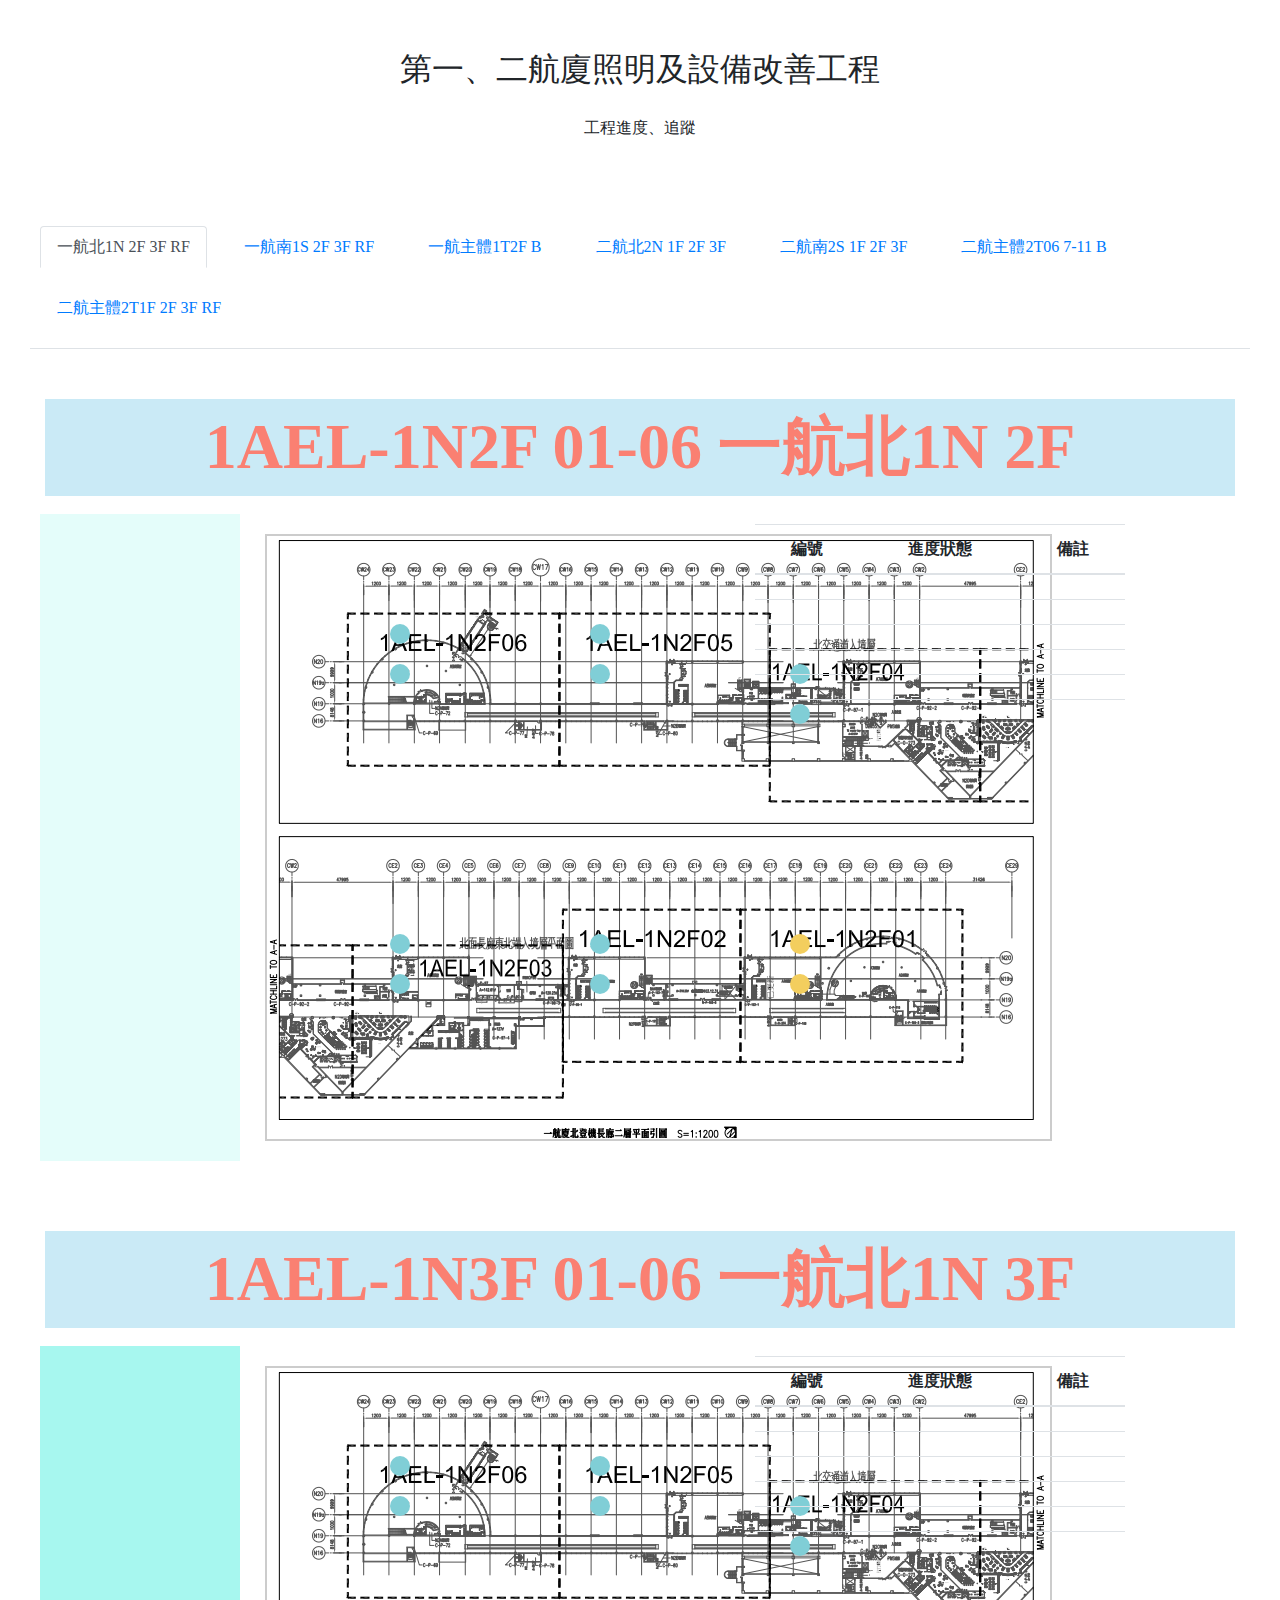
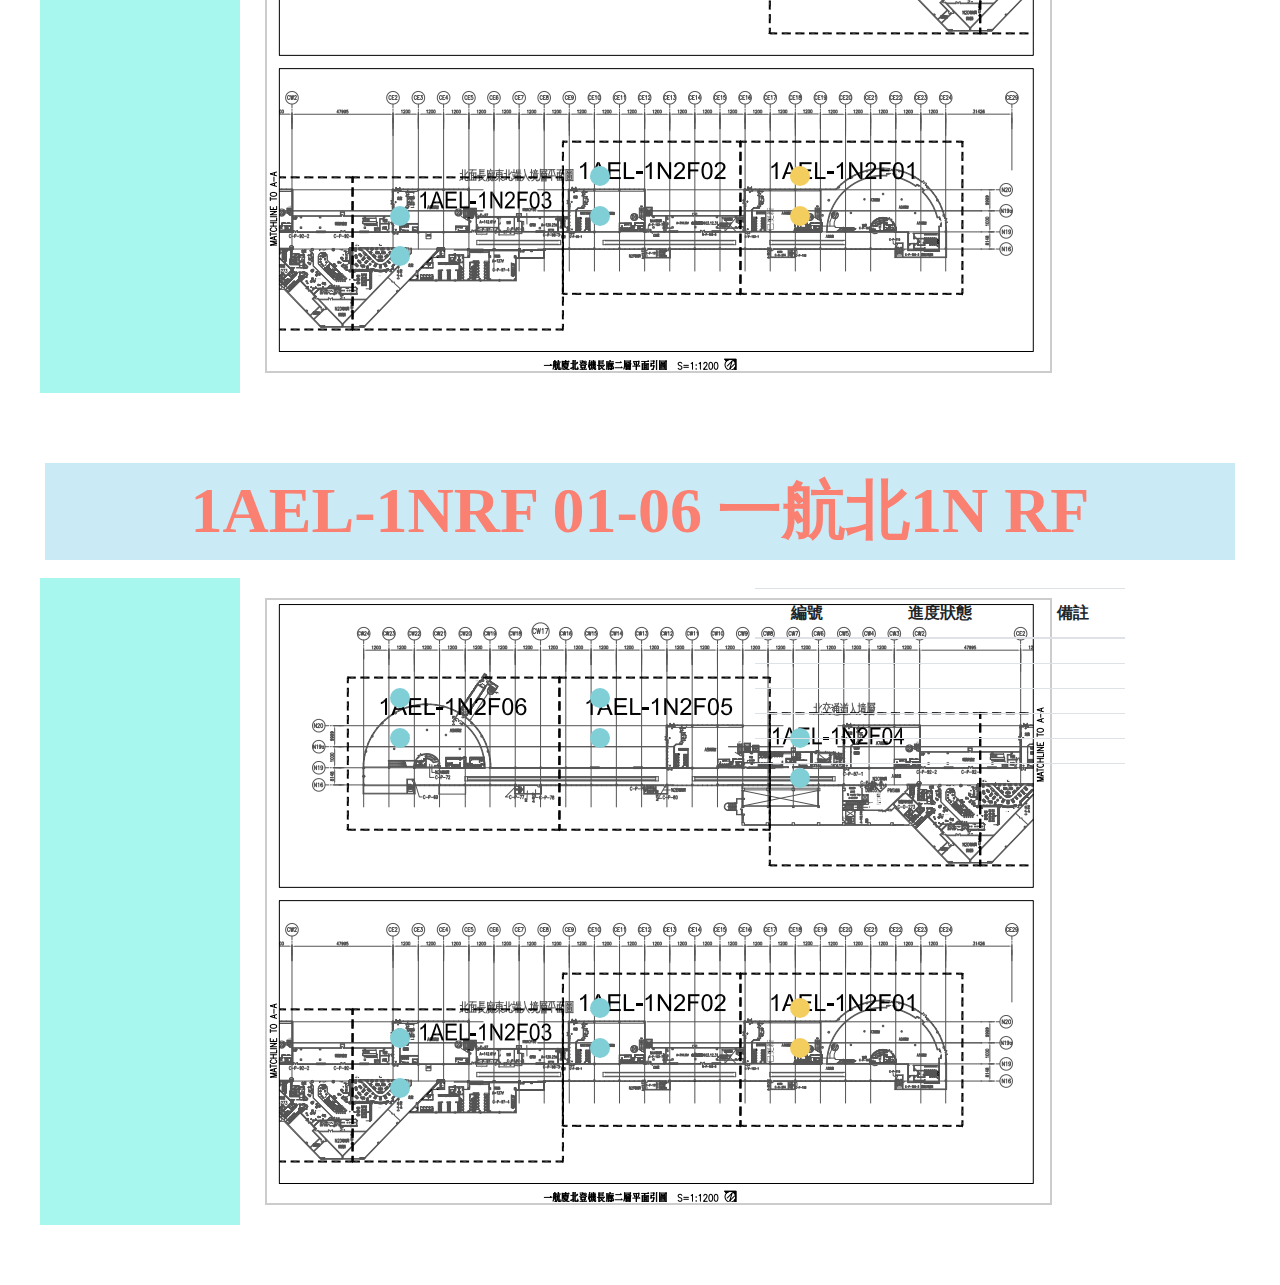
==== 1N.html @ 4a63df08 "Add files via upload" ====
<!-- for迴圈版 -->

<!DOCTYPE html>
<html lang="en">
  <head>
    <meta charset="utf-8">
    <meta http-equiv="X-UA-Compatible" content="IE=edge">
    <meta name="viewport" content="width=device-width, initial-scale=1">

    <title>桃園機場工程進度管理</title>
	<script src="./js/jquery-3.5.1.js"></script>
	<script src="./js/bootstrap.min.js"></script>
	<script src="./js/scripts.js"></script>
	<link href="./css/bootstrap.min.css" rel="stylesheet">
    <link href="./css/style.css" rel="stylesheet">
	

	
		<script>

			var allData = {};
			var lastRow = 0;
			var lastColumn = 0;
			getAllData();

			function getAllData() {
			var parameter = {
				// url: 'https://docs.google.com/spreadsheets/d/12TeUZwu_ZsWZmwfT6s2EKYeo2tPuNQIWtExbyQQJ9gg/edit#gid=0',
				url:'https://docs.google.com/spreadsheets/d/1Z5_P_4Ydb0_fxV2igGFIghGpVXjElki0dh_RWyYMpDc/edit#gid=0',
				name: '一航北1N',
				startRow: 1,
				startColumn: 1
			};
			
			$.get('https://script.google.com/macros/s/AKfycbyTlg1W_YBt5aOQimIcIjtd_U72QfWgF2jBdnAa0jXsoRUGt_D8/exec', parameter, function(data) {
				console.log(data);
				if(!data){
					allData = {};
				}else{
					allData = data.split(',');
					lastRow = allData[0];
					lastColumn = allData[1];
				}
				console.log(allData);
				console.log(lastRow);
				console.log(lastColumn);

				for(j = 1; j < 4; j++){
					for(i = 1; i < 7 ;i++){
						//pic1  編號
						//      狀態
						//		備註 
						setData(document.getElementById('dataPic'+j+'_'+i+'_1'), (i+1)+6*(j-1) , 2);
						setData(document.getElementById('dataPic'+j+'_'+i+'_2'), (i+1)+6*(j-1) , 3);
						setData(document.getElementById('dataPic'+j+'_'+i+'_3'), (i+1)+6*(j-1) , 4);
						}

				}
				
				for(j = 1; j < 4; j++){
					for(i = 1; i < 7 ;i++){
						//pic1  編號
						//      狀態
						//		備註 
						picData(document.getElementById('picdataPic'+j+'_'+i+'_1'), (i+1)+6*(j-1) , 2);
						picData(document.getElementById('picdataPic'+j+'_'+i+'_2'), (i+1)+6*(j-1) , 3);
						// $("p:contains(準備中)").css("color" ,"red");
						// $("h6:contains(準備中)").css({"color":"red","font-size":"200%"});
						$("h1:contains(準備中)").css("background-color","yellow" );
						
						$("h1:contains(施工中)").css("background-color","green" );

						// setData(document.getElementById('picdataPic'+j+'_'+i+'_3'), (i+1)+6*(j-1) , 4);


						}

				}								

			});
			}

			function setData(aId, aRow, aColumn) {
				console.log('setData');
				
					if(allData && aRow <= lastRow && aColumn <= lastColumn) {
						aId.innerHTML = allData[(aRow-1)*lastColumn+(aColumn-1)+2];
					}

			}


			function picData(aId, aRow, aColumn) {
				console.log('picData');
				
					if(allData && aRow <= lastRow && aColumn <= lastColumn) {
						aId.innerHTML = allData[(aRow-1)*lastColumn+(aColumn-1)+2];

					}
			}
		</script>

	 <style>
		* {margin: 0px;
		padding: 10px;
		
		}
		.text_color , .firPic1_num , .firPic1_sta{
			color: firebrick;
		}
		


		.firPic1_num { 
            position: absolute; 
            top: 420px; 
            left: 550px; 
			/* background-color: #3fd8114f */
			/* text-align: center */
			border-radius: 15px;
			background: #F3CE5E;
  			/* animation: 2s counterclockwise infinite; */
        } 
		.firPic1_sta { 
            position: absolute; 
            top: 460px; 
            left: 550px; 
			border-radius: 15px;
			background: #F3CE5E;
			/* background: #80ced6 */

        } 
		.firPic2_num { 
            position: absolute; 
			top: 420px; 
            left: 350px; 
			border-radius: 15px;
			background-color: #80ced6
			
        } 
		.firPic2_sta { 
            position: absolute; 
            top: 460px; 
            left: 350px; 
			border-radius: 15px;

			background-color: #80ced6
        } 
		.firPic3_num { 
            position: absolute; 
			top: 420px; 
            left: 150px;
			border-radius: 15px;
			background-color: #80ced6
        }
		.firPic3_sta { 
            position: absolute; 
            top: 460px; 
            left: 150px;
			border-radius: 15px;
			background-color: #80ced6
        }  
		.firPic4_num { 
            position: absolute; 
            top: 150px; 
            left: 550px;
			border-radius: 15px;
			background-color: #80ced6
        } 
		.firPic4_sta { 
            position: absolute; 
            top: 190px; 
            left: 550px;
			border-radius: 15px;
			background-color: #80ced6
        } 
		.firPic5_num { 
            position: absolute; 
            top: 110px; 
            left: 350px; 
			border-radius: 15px;
			background-color: #80ced6
        } 
		.firPic5_sta { 
            position: absolute; 
            top: 150px; 
            left: 350px;
			border-radius: 15px;
			background-color: #80ced6
        } 
		.firPic6_num { 
            position: absolute; 
            top: 110px; 
            left: 150px;
			border-radius: 15px;
			background-color: #80ced6
        } 
		.firPic6_sta { 
            position: absolute; 
            top: 150px; 
            left: 150px;
			border-radius: 15px;
			background-color: #80ced6
        }
		/* <!--圖片2的css--> */

		.secPic1_num { 
            position: absolute; 
			top: 420px; 
            left: 550px; 	
			border-radius: 15px;
			background: #F3CE5E;
        } 
		.secPic1_sta { 
            position: absolute; 
            top: 460px; 
            left: 550px; 
			border-radius: 15px;
			background: #F3CE5E;
			/* background: #80ced6 */

        } 
		.secPic2_num { 
            position: absolute; 
			top: 420px; 
            left: 350px; 
			border-radius: 15px;
			background-color: #80ced6
			
        } 
		.secPic2_sta { 
            position: absolute; 
            top: 460px; 
            left: 350px; 
			border-radius: 15px;
			background-color: #80ced6
        } 
		.secPic3_num { 
            position: absolute; 
			top: 460px; 
            left: 150px;
			border-radius: 15px;
			background-color: #80ced6
        }
		.secPic3_sta { 
            position: absolute; 
            top: 500px; 
            left: 150px;
			border-radius: 15px;
			background-color: #80ced6
        }  
		.secPic4_num { 
            position: absolute; 
            top: 150px; 
            left: 550px;
			border-radius: 15px;
			background-color: #80ced6
        } 
		.secPic4_sta { 
            position: absolute; 
            top: 190px; 
            left: 550px;
			border-radius: 15px;
			background-color: #80ced6
        } 
		.secPic5_num { 
            position: absolute; 
            top: 110px; 
            left: 350px; 
			border-radius: 15px;
			background-color: #80ced6
        } 
		.secPic5_sta { 
            position: absolute; 
            top: 150px; 
            left: 350px;
			border-radius: 15px;
			background-color: #80ced6
        } 
		.secPic6_num { 
            position: absolute; 
            top: 110px; 
            left: 150px;
			border-radius: 15px;
			background-color: #80ced6
        } 
		.secPic6_sta { 
            position: absolute; 
            top: 150px; 
            left: 150px;
			border-radius: 15px;
			background-color: #80ced6
        }

		/* <!--圖片3的css--> */
		.thrPic1_num { 
            position: absolute; 
			top: 420px; 
            left: 550px; 	
			border-radius: 15px;
			background: #F3CE5E;
        } 
		.thrPic1_sta { 
            position: absolute; 
            top: 460px; 
            left: 550px; 
			border-radius: 15px;
			background: #F3CE5E;
			/* background: #80ced6 */

        } 
		.thrPic2_num { 
            position: absolute; 
			top: 420px; 
            left: 350px; 
			border-radius: 15px;
			background-color: #80ced6
			
        } 
		.thrPic2_sta { 
            position: absolute; 
            top: 460px; 
            left: 350px; 
			border-radius: 15px;
			background-color: #80ced6
        } 
		.thrPic3_num { 
            position: absolute; 
			top: 450px; 
            left: 150px;
			border-radius: 15px;
			background-color: #80ced6
        }
		.thrPic3_sta { 
            position: absolute; 
            top: 500px; 
            left: 150px;
			border-radius: 15px;
			background-color: #80ced6
        }  
		.thrPic4_num { 
            position: absolute; 
            top: 150px; 
            left: 550px;
			border-radius: 15px;
			background-color: #80ced6
        } 
		.thrPic4_sta { 
            position: absolute; 
            top: 190px; 
            left: 550px;
			border-radius: 15px;
			background-color: #80ced6
        } 
		.thrPic5_num { 
            position: absolute; 
            top: 110px; 
            left: 350px; 
			border-radius: 15px;
			background-color: #80ced6
        } 
		.thrPic5_sta { 
            position: absolute; 
            top: 150px; 
            left: 350px;
			border-radius: 15px;
			background-color: #80ced6
        } 
		.thrPic6_num { 
            position: absolute; 
            top: 110px; 
            left: 150px;
			border-radius: 15px;
			background-color: #80ced6
        } 
		.thrPic6_sta { 
            position: absolute; 
            top: 150px; 
            left: 150px;
			border-radius: 15px;
			background-color: #80ced6
        }



	</style> 

<!--
    <meta name="description" content="Source code generated using layoutit.com">
    <meta name="author" content="LayoutIt!">
	-->



  </head>
  <body>

	<div class="row">
		<div class="col-md-12">
			<h2 class="text-center"   font-size: 400px>
				第一、二航廈照明及設備改善工程
			</h2>
			<p class="text-center" >
				工程進度、追蹤
			</p> 
		</div>
	</div>



	<div class="row">
		<div class="col-md-12">
			<ul class="nav nav-tabs">
				<li class="nav-item">
					<a class="nav-link active" href="http://www.ntu.edu.tw"> 一航北1N 2F 3F RF</a>
				</li>
				<li class="nav-item">
					<a class="nav-link" href="http://yahoo.com">一航南1S 2F 3F RF</a>
				</li>
				<li class="nav-item">
					<a class="nav-link " href="http://apple.com">一航主體1T2F B</a>
				</li>
				<li class="nav-item">
					<a class="nav-link " href="http://apple.com">二航北2N 1F 2F 3F</a>
				</li>
				<li class="nav-item">
					<a class="nav-link " href="http://apple.com">二航南2S 1F 2F 3F</a>
				</li>
				<li class="nav-item">
					<a class="nav-link " href="http://apple.com">二航主體2T06 7-11 B </a>
				</li>
				<li class="nav-item">
					<a class="nav-link " href="http://apple.com">二航主體2T1F 2F 3F RF </a>
				</li>
				
			</ul>
		</div>
	</div>

<!--圖片一-->
			<div class="container-fluid">
				<div class="row">
					<div class="col-md-12">
						<h3 style="color: salmon; background-color: rgba(135, 207, 235, 0.438); font-weight: bolder; font-size: 400%; text-align: center;" >
							1AEL-1N2F 01-06  一航北1N 2F
						</h3>
						<div class="row">
							<div class="col-md-2" style="background-color: rgb(167, 247, 239, 0.3);">
								<div>
								
								</div>
							</div>
							<div class="col-md-5">
								<div class="ex1">
									<img alt="1AEL-1N2F 01-06" src="../imageprocessing/1AEL-1N2F.png"  style="border:2px   #ccc solid;padding:1px;">
									<h6 class="firPic1_num" id = "picdataPic1_1_1" > </h6>
									<h1 class="firPic1_sta" id = "picdataPic1_1_2"></h1>

									<h6 class="firPic2_num" id = "picdataPic1_2_1"></h6>
									<h1 class="firPic2_sta" id = "picdataPic1_2_2"></h1>
									
									<h6 class="firPic3_num" id = "picdataPic1_3_1"></h6> 
									<h1 class="firPic3_sta" id = "picdataPic1_3_2"></h1> 

									<h6 class="firPic4_num" id = "picdataPic1_4_1"></h6> 
									<h1 class="firPic4_sta" id = "picdataPic1_4_2"></h1> 

									<h6 class="firPic5_num" id = "picdataPic1_5_1"></h6>
									<h1 class="firPic5_sta" id = "picdataPic1_5_2"></h1>  
  
									<h6 class="firPic6_num" id = "picdataPic1_6_1"></h6> 
									<h1 class="firPic6_sta" id = "picdataPic1_6_2"></h1> 

									
								</div>
							</div>
							<div class="col-md-4">
								<table class="table table-hover" style="text-align: center;" >
									<thead>
										<tr>
										
											<th>
												編號
											</th>
											<th>
												進度狀態
											</th>
											<th>
												備註
											</th>
										</tr>
									</thead>
									<tbody>
										<tr>
											
											<td id = "dataPic1_1_1" >
												
											</td>
											<td id = "dataPic1_1_2">
												
											</td>
											
											<td id = "dataPic1_1_3">
												
											</td>
										</tr>
										<tr >
											<td id = "dataPic1_2_1"></td>
											<td id = "dataPic1_2_2"></td>	
											<td	id = "dataPic1_2_3" ></td>
										</tr>
										<tr>
											<td id = "dataPic1_3_1"></td>
											<td	id = "dataPic1_3_2"></td>
											<td id = "dataPic1_3_3"></td>
										</tr>
										<tr>
											<td id = "dataPic1_4_1"></td>
											<td id = "dataPic1_4_2"></td>
											<td id = "dataPic1_4_3"></td>
										</tr>
										<tr>
											<td id = "dataPic1_5_1"></td>
											<td id = "dataPic1_5_2"></td>
											<td	id = "dataPic1_5_3"></td>
										</tr>					
										<tr>
											<td id = "dataPic1_6_1"></td>
											<td id = "dataPic1_6_2"></td>
											<td id = "dataPic1_6_3"></td>
										</tr>
									</tbody>
								</table>
							
							</div>
						</div>
					</div>
				</div>
			</div>

<!--圖片二-->

			<div class="container-fluid">
				<div class="row">
					<div class="col-md-12">
						<h3 style="color: salmon; background-color: rgba(135, 207, 235, 0.438); font-weight: bolder; font-size: 400%; text-align: center;" >
							1AEL-1N3F 01-06  一航北1N 3F
						</h3>
						<div class="row">
							<div class="col-md-2" style="background-color: rgb(167, 247, 239);">
								<div>
								
								</div>
							</div>
							<div class="col-md-5">
								<div class="ex1">
									<img alt="1AEL-1N3F 01-06" src="../imageprocessing/1AEL-1N2F.png"  style="border:2px    #ccc solid;padding:1px;">
									<h6 class="secPic1_num" id = "picdataPic2_1_1" > </h6>
									<h1 class="secPic1_sta" id = "picdataPic2_1_2"></h1>

									<h6 class="secPic2_num" id = "picdataPic2_2_1"></h6>
									<h1 class="secPic2_sta" id = "picdataPic2_2_2"></h1>
									
									<h6 class="secPic3_num" id = "picdataPic2_3_1"></h6> 
									<h1 class="secPic3_sta" id = "picdataPic2_3_2"></h1> 

									<h6 class="secPic4_num" id = "picdataPic2_4_1"></h6> 
									<h1 class="secPic4_sta" id = "picdataPic2_4_2"></h1> 

									<h6 class="secPic5_num" id = "picdataPic2_5_1"></h6>
									<h1 class="secPic5_sta" id = "picdataPic2_5_2"></h1>  
  
									<h6 class="secPic6_num" id = "picdataPic2_6_1"></h6> 
									<h1 class="secPic6_sta" id = "picdataPic2_6_2"></h1> 
								
								</div>
							</div>
							<div class="col-md-4">
								<table class="table table-hover" style="text-align: center;">
									<thead>
										<tr>										
											<th>
												編號
											</th>
											<th>
												進度狀態
											</th>
											<th>
												備註
											</th>
										</tr>
									</thead>
									<tbody>
										<tr>						
											<td id = "dataPic2_1_1"></td>
											<td id = "dataPic2_1_2"></td>
											<td id = "dataPic2_1_3"></td>
										</tr>
										<tr >
											<td id = "dataPic2_2_1"></td>
											<td id = "dataPic2_2_2"></td>	
											<td id = "dataPic2_2_3"></td>
										</tr>
										<tr>									
											<td id = "dataPic2_3_1"></td>
											<td id = "dataPic2_3_2"></td>
											<td id = "dataPic2_3_3"></td>
										</tr>
										<tr>
											<td id = "dataPic2_4_1"></td>											
											<td id = "dataPic2_4_2"></td>
											<td id = "dataPic2_4_3"></td>
										</tr>
										<tr>
											<td	id = "dataPic2_5_1"></td>
											<td	id = "dataPic2_5_2"></td>
											<td	id = "dataPic2_5_3"></td>
										</tr>
					
										<tr>
											<td	id = "dataPic2_6_1"></td>
											<td	id = "dataPic2_6_2"></td>
											<td id = "dataPic2_6_3"></td>
										</tr>	
									</tbody>
								</table>
							
							</div>
						</div>
					</div>
				</div>
			</div>
	
	
<!--圖片三-->

			<div class="container-fluid">
				<div class="row">
					<div class="col-md-12">
						<h3 style="color: salmon; background-color: rgba(135, 207, 235, 0.438); font-weight: bolder; font-size: 400%; text-align: center;" >
							1AEL-1NRF 01-06  一航北1N  RF
						</h3>
						<div class="row">
							<div class="col-md-2" style="background-color: rgb(167, 247, 239);">
								<div>
								
								</div>
							</div>
							<div class="col-md-5">
								<div class="ex1">
									<img alt="1AEL-1NRF 01-06" src="../imageprocessing/1AEL-1N2F.png"  style="border:2px   #ccc solid;padding:1px;">
									<h6 class="thrPic1_num" id = "picdataPic3_1_1" > </h6>
									<h1 class="thrPic1_sta" id = "picdataPic3_1_2"></h1>

									<h6 class="thrPic2_num" id = "picdataPic3_2_1"></h6>
									<h1 class="thrPic2_sta" id = "picdataPic3_2_2"></h1>
									
									<h6 class="thrPic3_num" id = "picdataPic3_3_1"></h6> 
									<h1 class="thrPic3_sta" id = "picdataPic3_3_2"></h1> 

									<h6 class="thrPic4_num" id = "picdataPic3_4_1"></h6> 
									<h1 class="thrPic4_sta" id = "picdataPic3_4_2"></h1> 

									<h6 class="thrPic5_num" id = "picdataPic3_5_1"></h6>
									<h1 class="thrPic5_sta" id = "picdataPic3_5_2"></h1>  
  
									<h6 class="thrPic6_num" id = "picdataPic3_6_1"></h6> 
									<h1 class="thrPic6_sta" id = "picdataPic3_6_2"></h1> 

								</div>
							</div>
							<div class="col-md-4">
								<table class="table table-hover" style="text-align: center;">
									<thead>
										<tr>
											<th>編號</th>
											<th>進度狀態</th>
											<th>備註</th>
										</tr>
									</thead>
									<tbody>
										<tr>
											<td id = "dataPic3_1_1"></td>
											<td id = "dataPic3_1_2"></td>
											<td	id = "dataPic3_1_3"></td>
										</tr>
										<tr >
											<td	id = "dataPic3_2_1"></td>
											<td	id = "dataPic3_2_2"></td>	
											<td	id = "dataPic3_2_3"></td>
										</tr>
										<tr>
											<td	id = "dataPic3_3_1"></td>
											<td	id = "dataPic3_3_2"></td>
											<td	id = "dataPic3_3_3"></td>
										</tr>
										<tr>
											<td	id = "dataPic3_4_1"></td>
											<td	id = "dataPic3_4_2"></td>
											<td	id = "dataPic3_4_3"></td>
										</tr>
										<tr>
											<td	id = "dataPic3_5_1"></td>
											<td	id = "dataPic3_5_2"></td>
											<td	id = "dataPic3_5_3"></td>
										</tr>
					
										<tr>
											<td	id = "dataPic3_6_1"></td>
											<td	id = "dataPic3_6_2"></td>
											<td	id = "dataPic3_6_3"></td>
										</tr>
										
									</tbody>
								</table>
							
							</div>
						</div>
					</div>
				</div>
			</div>

  </body>
</html>
---- css/style.css ----
body{
  font-family: '微軟正黑體';
}
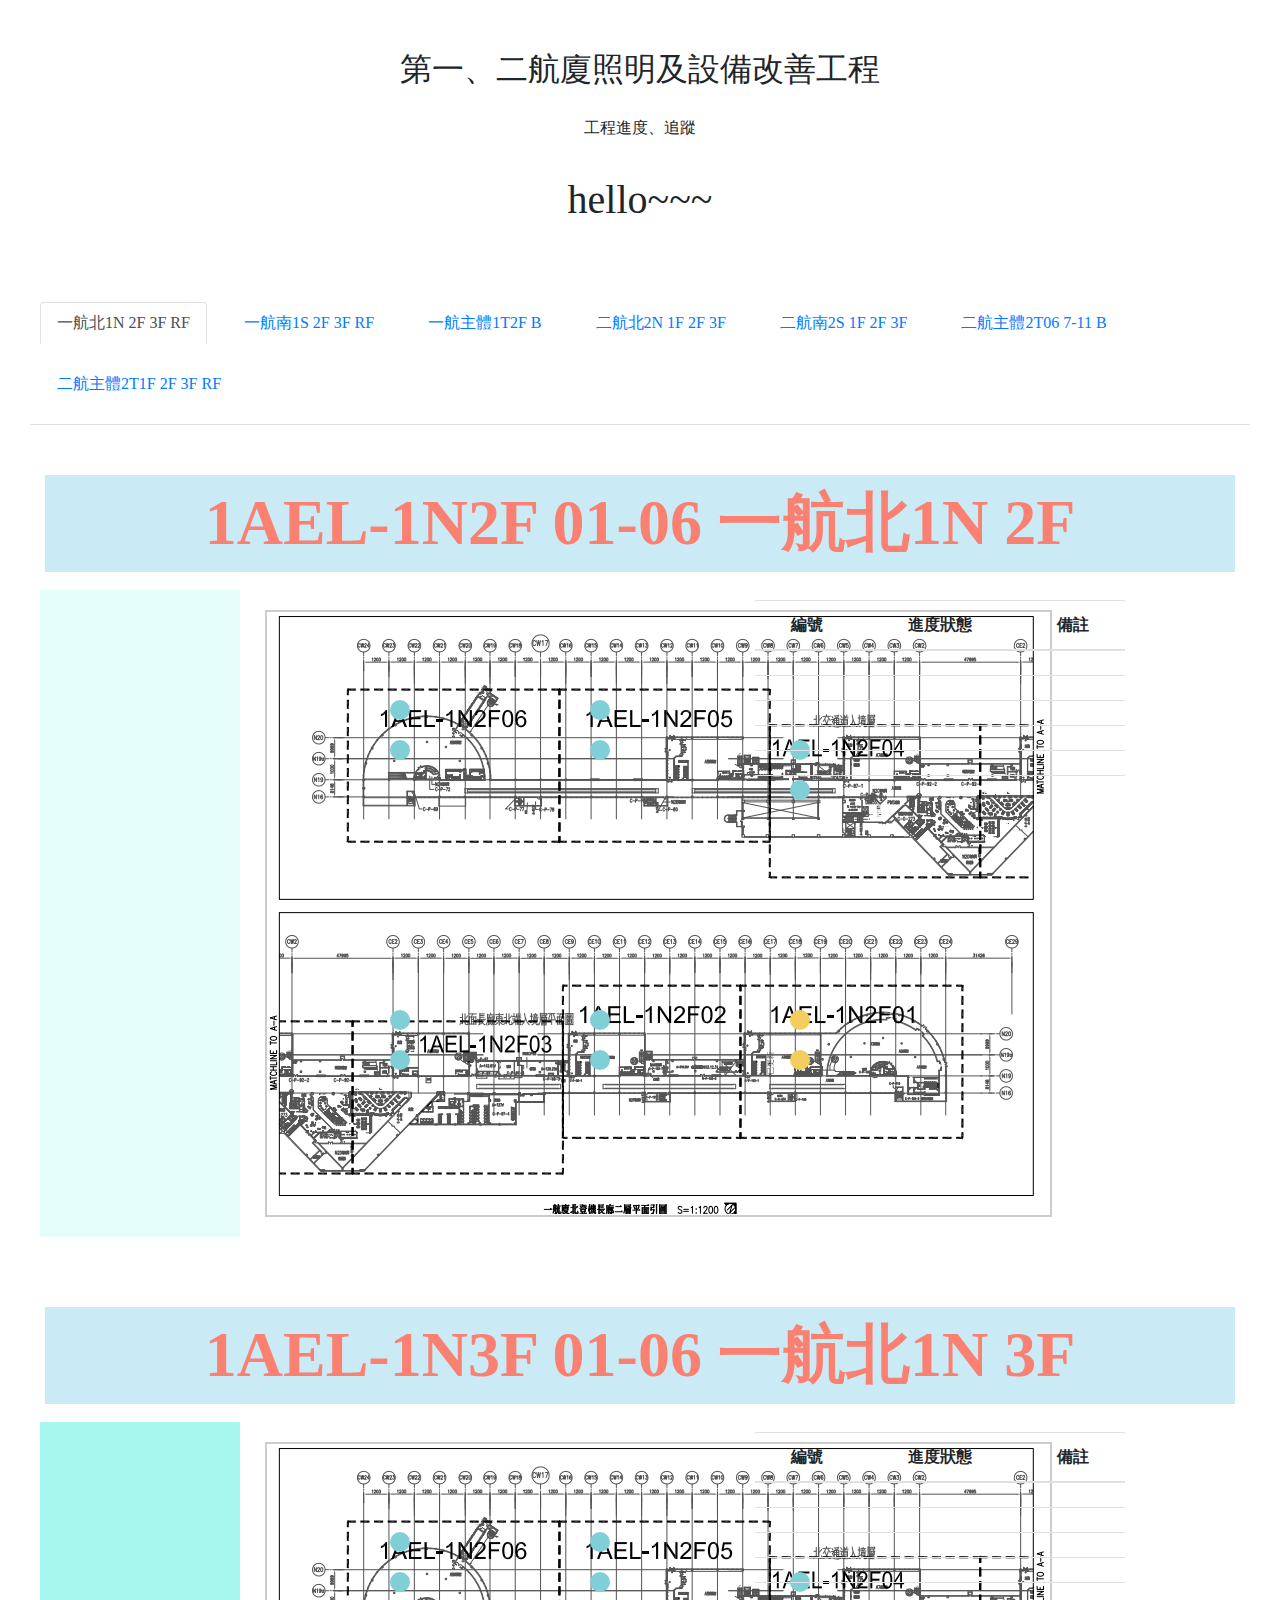
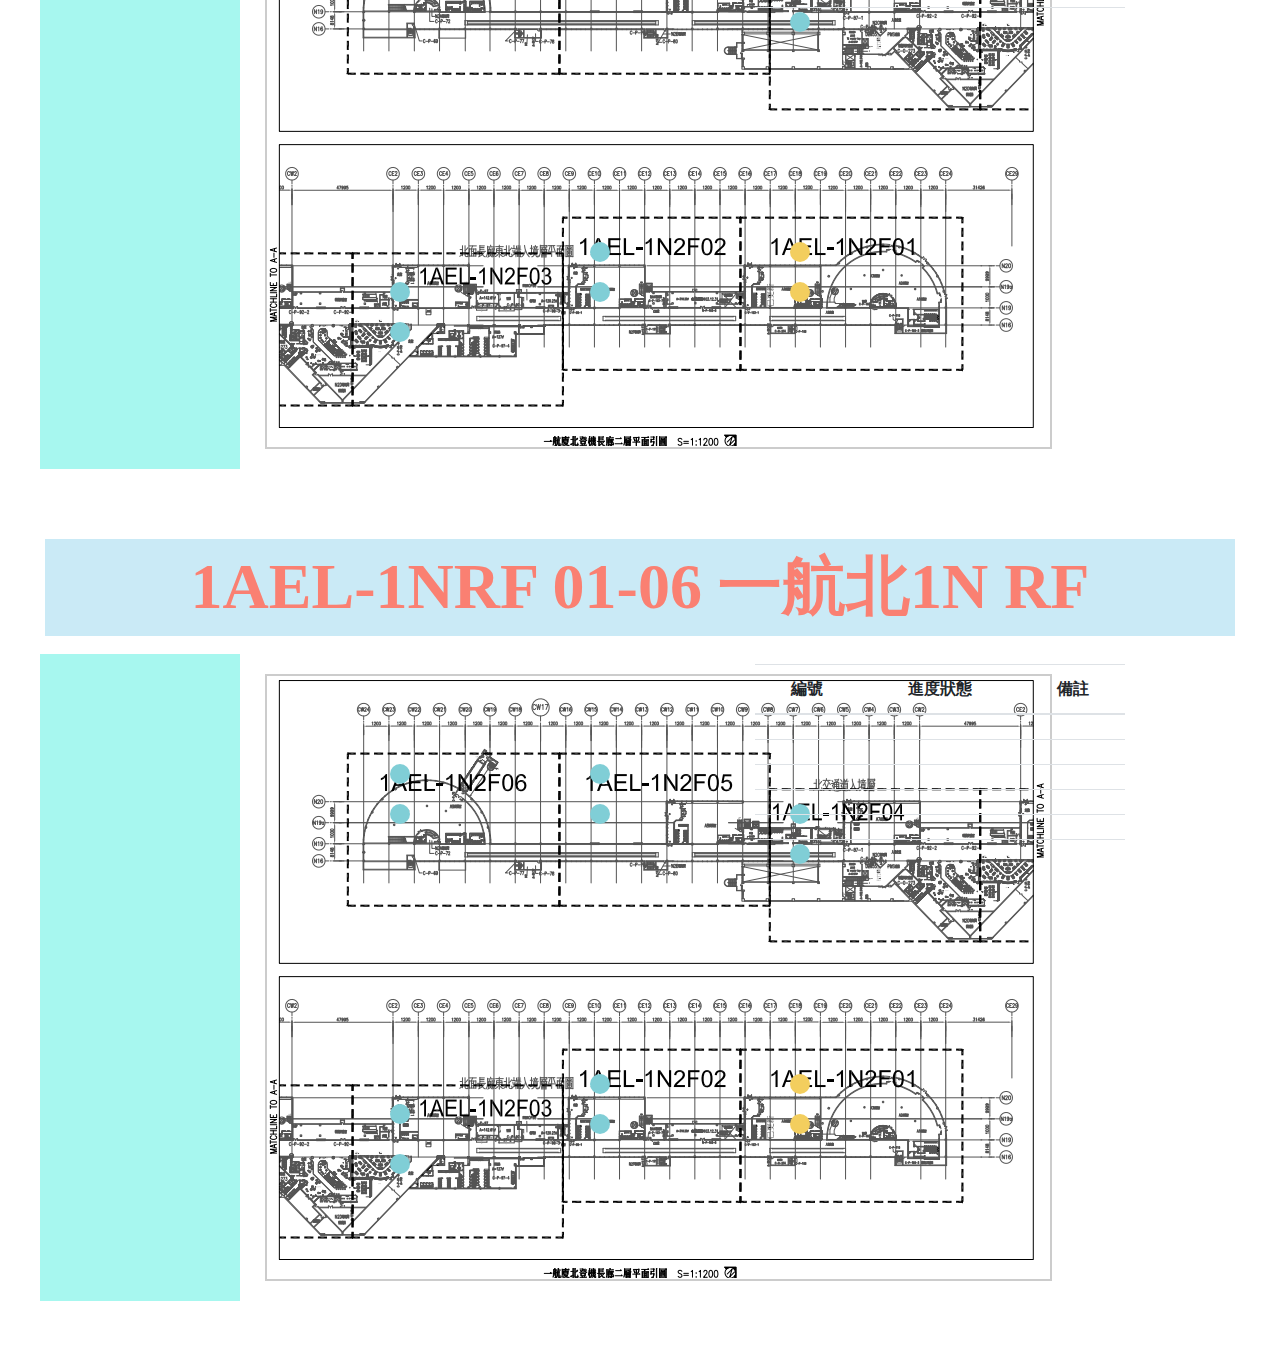
==== commit 5856e3e3: "helloi" ====
--- a/1N.html
+++ b/1N.html
@@ -397,12 +397,9 @@
 
 	<div class="row">
 		<div class="col-md-12">
-			<h2 class="text-center"   font-size: 400px>
-				第一、二航廈照明及設備改善工程
-			</h2>
-			<p class="text-center" >
-				工程進度、追蹤
-			</p> 
+			<h2 class="text-center"   font-size: 400px>第一、二航廈照明及設備改善工程</h2>
+			<p class="text-center" >工程進度、追蹤</p> 
+			<h1 class="text-center" >hello~~~</h1>
 		</div>
 	</div>
 
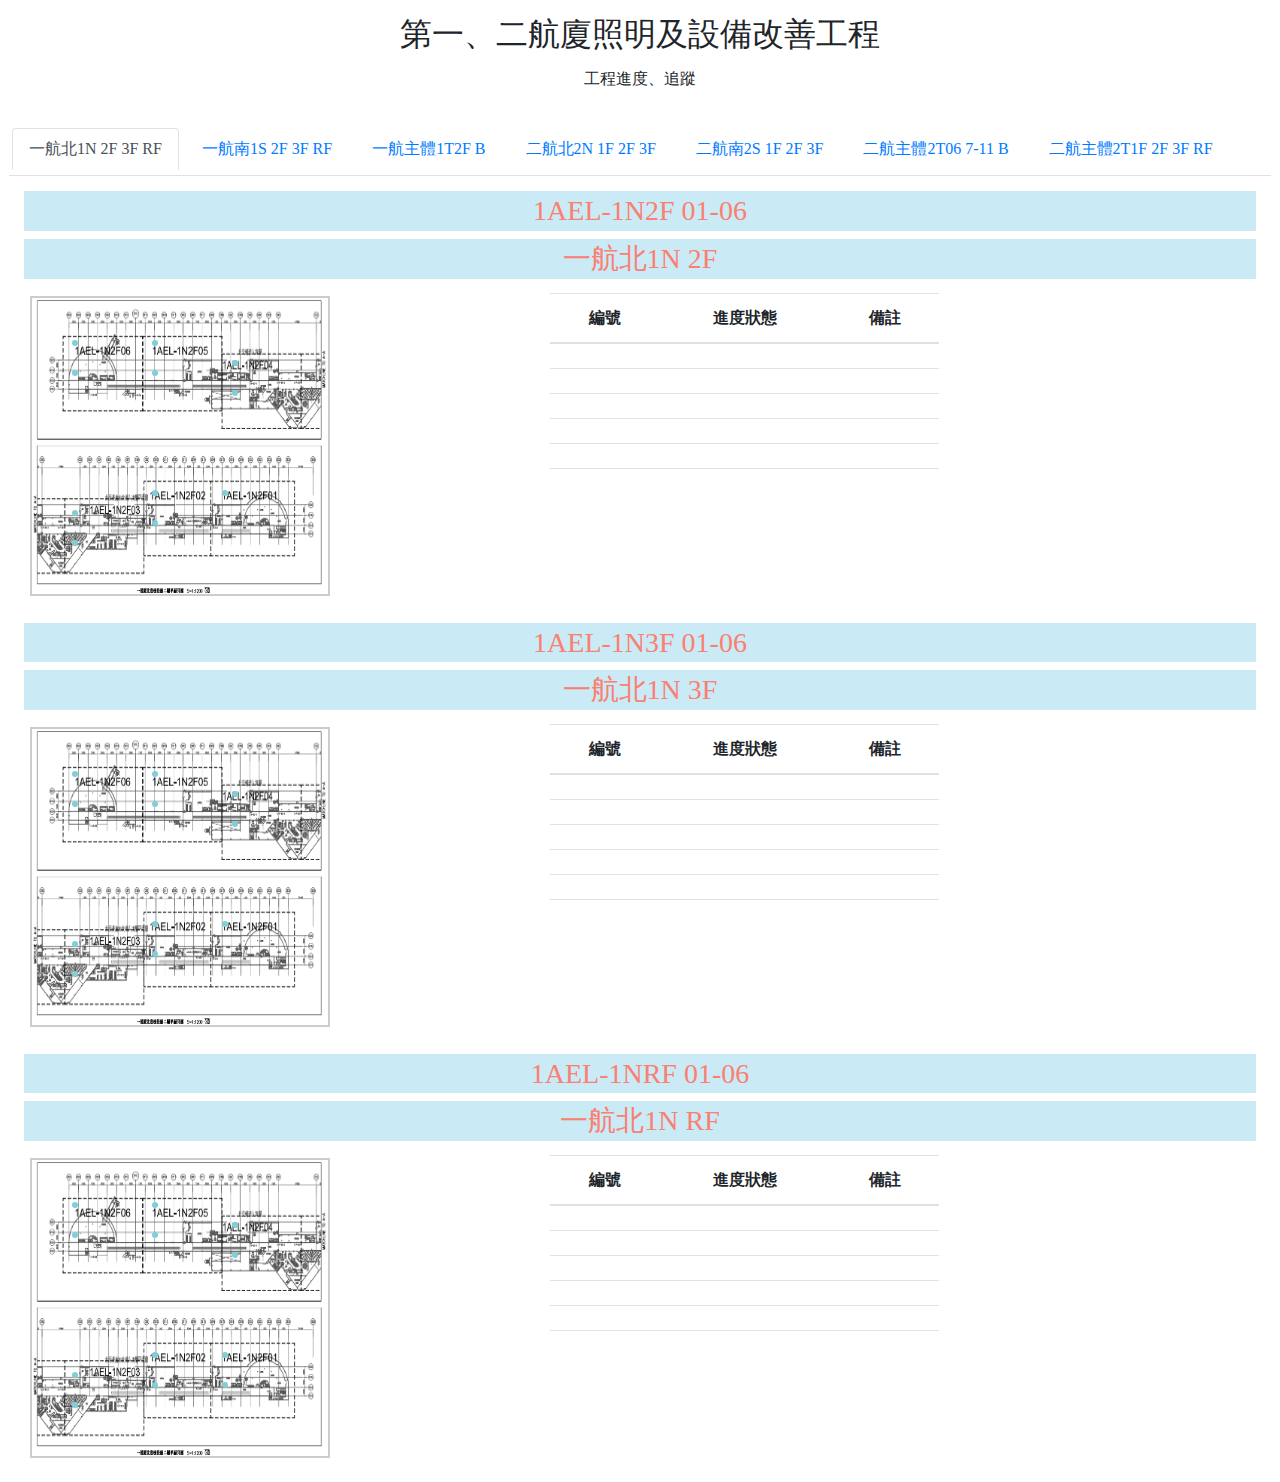
==== commit 255ee361: "modify the pic px" ====
--- a/1N.html
+++ b/1N.html
@@ -66,9 +66,9 @@
 						picData(document.getElementById('picdataPic'+j+'_'+i+'_2'), (i+1)+6*(j-1) , 3);
 						// $("p:contains(準備中)").css("color" ,"red");
 						// $("h6:contains(準備中)").css({"color":"red","font-size":"200%"});
-						$("h1:contains(準備中)").css("background-color","yellow" );
+						$("h6:contains(準備中)").css("background-color","yellow" );
 						
-						$("h1:contains(施工中)").css("background-color","green" );
+						$("h6:contains(施工中)").css("background-color","green" );
 
 						// setData(document.getElementById('picdataPic'+j+'_'+i+'_3'), (i+1)+6*(j-1) , 4);
 
@@ -102,103 +102,96 @@
 
 	 <style>
 		* {margin: 0px;
-		padding: 10px;
+			padding: 3px;
+		
 		
 		}
-		.text_color , .firPic1_num , .firPic1_sta{
+		/* .text_color , .firPic1_num , .firPic1_sta{
 			color: firebrick;
-		}
-		
-
-
+		} */
 		.firPic1_num { 
             position: absolute; 
-            top: 420px; 
-            left: 550px; 
+            top: 200px; 
+            left: 210px; 
 			/* background-color: #3fd8114f */
 			/* text-align: center */
 			border-radius: 15px;
-			background: #F3CE5E;
+			background-color: #80ced6
   			/* animation: 2s counterclockwise infinite; */
         } 
 		.firPic1_sta { 
             position: absolute; 
-            top: 460px; 
-            left: 550px; 
-			border-radius: 15px;
-			background: #F3CE5E;
-			/* background: #80ced6 */
-
+            top: 230px; 
+            left: 210px; 
+			border-radius: 15px;
         } 
 		.firPic2_num { 
             position: absolute; 
-			top: 420px; 
-            left: 350px; 
-			border-radius: 15px;
-			background-color: #80ced6
-			
+			top: 200px; 
+            left: 140px; 
+			border-radius: 15px;
+			background-color: #80ced6
         } 
 		.firPic2_sta { 
             position: absolute; 
-            top: 460px; 
-            left: 350px; 
-			border-radius: 15px;
-
+            top: 230px; 
+            left: 140px; 
+			border-radius: 15px;
 			background-color: #80ced6
         } 
 		.firPic3_num { 
             position: absolute; 
-			top: 420px; 
-            left: 150px;
+			top: 220px; 
+            left: 60px;
 			border-radius: 15px;
 			background-color: #80ced6
         }
 		.firPic3_sta { 
             position: absolute; 
-            top: 460px; 
-            left: 150px;
+            top: 250px; 
+            left: 60px;
 			border-radius: 15px;
 			background-color: #80ced6
         }  
 		.firPic4_num { 
             position: absolute; 
-            top: 150px; 
-            left: 550px;
+            top: 70px; 
+            left: 220px;
 			border-radius: 15px;
 			background-color: #80ced6
         } 
 		.firPic4_sta { 
             position: absolute; 
-            top: 190px; 
-            left: 550px;
+            top: 100px; 
+            left: 220px;
 			border-radius: 15px;
 			background-color: #80ced6
         } 
 		.firPic5_num { 
             position: absolute; 
-            top: 110px; 
-            left: 350px; 
+            top: 50px; 
+            left: 140px; 
 			border-radius: 15px;
 			background-color: #80ced6
         } 
 		.firPic5_sta { 
             position: absolute; 
-            top: 150px; 
-            left: 350px;
+            top: 80px; 
+            left: 140px;
 			border-radius: 15px;
 			background-color: #80ced6
         } 
 		.firPic6_num { 
             position: absolute; 
-            top: 110px; 
-            left: 150px;
+            top: 50px; 
+            left: 60px;
 			border-radius: 15px;
 			background-color: #80ced6
         } 
 		.firPic6_sta { 
             position: absolute; 
-            top: 150px; 
-            left: 150px;
+            top: 80px; 
+            left: 60px;
 			border-radius: 15px;
 			background-color: #80ced6
         }
@@ -206,88 +199,87 @@
 
 		.secPic1_num { 
             position: absolute; 
-			top: 420px; 
-            left: 550px; 	
-			border-radius: 15px;
-			background: #F3CE5E;
-        } 
+			top: 200px; 
+            left: 210px; 	
+			border-radius: 15px;
+			background-color: #80ced6
+		} 
 		.secPic1_sta { 
             position: absolute; 
-            top: 460px; 
-            left: 550px; 
-			border-radius: 15px;
-			background: #F3CE5E;
+            top: 230px; 
+            left: 210px; 
+			border-radius: 15px;
 			/* background: #80ced6 */
 
         } 
 		.secPic2_num { 
             position: absolute; 
-			top: 420px; 
-            left: 350px; 
+			top: 200px; 
+            left: 140px; 
 			border-radius: 15px;
 			background-color: #80ced6
 			
         } 
 		.secPic2_sta { 
             position: absolute; 
-            top: 460px; 
-            left: 350px; 
+            top: 230px; 
+            left: 140px; 
 			border-radius: 15px;
 			background-color: #80ced6
         } 
 		.secPic3_num { 
             position: absolute; 
-			top: 460px; 
-            left: 150px;
+			top: 220px; 
+            left: 60px;
 			border-radius: 15px;
 			background-color: #80ced6
         }
 		.secPic3_sta { 
             position: absolute; 
-            top: 500px; 
-            left: 150px;
+            top: 250px; 
+            left: 60px;
 			border-radius: 15px;
 			background-color: #80ced6
         }  
 		.secPic4_num { 
             position: absolute; 
-            top: 150px; 
-            left: 550px;
+            top: 70px; 
+            left: 220px;
 			border-radius: 15px;
 			background-color: #80ced6
         } 
 		.secPic4_sta { 
             position: absolute; 
-            top: 190px; 
-            left: 550px;
+            top: 100px; 
+            left: 220px;
 			border-radius: 15px;
 			background-color: #80ced6
         } 
 		.secPic5_num { 
             position: absolute; 
-            top: 110px; 
-            left: 350px; 
+            top: 50px; 
+            left: 140px; 
 			border-radius: 15px;
 			background-color: #80ced6
         } 
 		.secPic5_sta { 
             position: absolute; 
-            top: 150px; 
-            left: 350px;
+            top: 80px; 
+            left: 140px;
 			border-radius: 15px;
 			background-color: #80ced6
         } 
 		.secPic6_num { 
             position: absolute; 
-            top: 110px; 
-            left: 150px;
+            top: 50px; 
+            left: 60px;
 			border-radius: 15px;
 			background-color: #80ced6
         } 
 		.secPic6_sta { 
             position: absolute; 
-            top: 150px; 
-            left: 150px;
+            top: 80px; 
+            left: 60px;
 			border-radius: 15px;
 			background-color: #80ced6
         }
@@ -295,88 +287,88 @@
 		/* <!--圖片3的css--> */
 		.thrPic1_num { 
             position: absolute; 
-			top: 420px; 
-            left: 550px; 	
-			border-radius: 15px;
-			background: #F3CE5E;
+			top: 200px; 
+            left: 210px; 	
+			border-radius: 15px;
+			background-color: #80ced6
         } 
 		.thrPic1_sta { 
             position: absolute; 
-            top: 460px; 
-            left: 550px; 
-			border-radius: 15px;
-			background: #F3CE5E;
+            top: 230px; 
+            left: 210px; 
+			border-radius: 15px;
+			background-color: #80ced6
 			/* background: #80ced6 */
 
         } 
 		.thrPic2_num { 
             position: absolute; 
-			top: 420px; 
-            left: 350px; 
+			top: 200px; 
+            left: 140px; 
 			border-radius: 15px;
 			background-color: #80ced6
 			
         } 
 		.thrPic2_sta { 
             position: absolute; 
-            top: 460px; 
-            left: 350px; 
+            top: 230px; 
+            left: 140px; 
 			border-radius: 15px;
 			background-color: #80ced6
         } 
 		.thrPic3_num { 
             position: absolute; 
-			top: 450px; 
-            left: 150px;
+			top: 220px; 
+            left: 60px;
 			border-radius: 15px;
 			background-color: #80ced6
         }
 		.thrPic3_sta { 
             position: absolute; 
-            top: 500px; 
-            left: 150px;
+            top: 250px; 
+            left: 60px;
 			border-radius: 15px;
 			background-color: #80ced6
         }  
 		.thrPic4_num { 
             position: absolute; 
-            top: 150px; 
-            left: 550px;
+            top: 70px; 
+            left: 220px;
 			border-radius: 15px;
 			background-color: #80ced6
         } 
 		.thrPic4_sta { 
             position: absolute; 
-            top: 190px; 
-            left: 550px;
+            top: 100px; 
+            left: 220px;
 			border-radius: 15px;
 			background-color: #80ced6
         } 
 		.thrPic5_num { 
             position: absolute; 
-            top: 110px; 
-            left: 350px; 
+            top: 50px; 
+            left: 140px; 
 			border-radius: 15px;
 			background-color: #80ced6
         } 
 		.thrPic5_sta { 
             position: absolute; 
-            top: 150px; 
-            left: 350px;
+            top: 80px; 
+            left: 140px;
 			border-radius: 15px;
 			background-color: #80ced6
         } 
 		.thrPic6_num { 
             position: absolute; 
-            top: 110px; 
-            left: 150px;
+            top: 50px; 
+            left: 60px;
 			border-radius: 15px;
 			background-color: #80ced6
         } 
 		.thrPic6_sta { 
             position: absolute; 
-            top: 150px; 
-            left: 150px;
+            top: 80px; 
+            left: 60px;
 			border-radius: 15px;
 			background-color: #80ced6
         }
@@ -399,7 +391,6 @@
 		<div class="col-md-12">
 			<h2 class="text-center"   font-size: 400px>第一、二航廈照明及設備改善工程</h2>
 			<p class="text-center" >工程進度、追蹤</p> 
-			<h1 class="text-center" >hello~~~</h1>
 		</div>
 	</div>
 
@@ -438,68 +429,49 @@
 			<div class="container-fluid">
 				<div class="row">
 					<div class="col-md-12">
-						<h3 style="color: salmon; background-color: rgba(135, 207, 235, 0.438); font-weight: bolder; font-size: 400%; text-align: center;" >
-							1AEL-1N2F 01-06  一航北1N 2F
+						<h3 style="color: salmon; background-color: rgba(135, 207, 235, 0.438);; text-align: center;" >
+							1AEL-1N2F 01-06     
+						</h3>
+						<h3 style="color: salmon; background-color: rgba(135, 207, 235, 0.438);; text-align: center;" >
+							       一航北1N 2F
 						</h3>
 						<div class="row">
-							<div class="col-md-2" style="background-color: rgb(167, 247, 239, 0.3);">
-								<div>
-								
-								</div>
-							</div>
 							<div class="col-md-5">
 								<div class="ex1">
-									<img alt="1AEL-1N2F 01-06" src="../imageprocessing/1AEL-1N2F.png"  style="border:2px   #ccc solid;padding:1px;">
-									<h6 class="firPic1_num" id = "picdataPic1_1_1" > </h6>
-									<h1 class="firPic1_sta" id = "picdataPic1_1_2"></h1>
+									<img alt="1AEL-1N2F 01-06" src="../imageprocessing/1AEL-1N2F.png" width="300px" height="300px" style="border:2px   #ccc solid;padding:1px;">
+									<h6 class="firPic1_num" id = "picdataPic1_1_1"></h6>
+									<h6 class="firPic1_sta" id = "picdataPic1_1_2"></h6>
 
 									<h6 class="firPic2_num" id = "picdataPic1_2_1"></h6>
-									<h1 class="firPic2_sta" id = "picdataPic1_2_2"></h1>
+									<h6 class="firPic2_sta" id = "picdataPic1_2_2"></h6>
 									
 									<h6 class="firPic3_num" id = "picdataPic1_3_1"></h6> 
-									<h1 class="firPic3_sta" id = "picdataPic1_3_2"></h1> 
+									<h6 class="firPic3_sta" id = "picdataPic1_3_2"></h6> 
 
 									<h6 class="firPic4_num" id = "picdataPic1_4_1"></h6> 
-									<h1 class="firPic4_sta" id = "picdataPic1_4_2"></h1> 
+									<h6 class="firPic4_sta" id = "picdataPic1_4_2"></h6> 
 
 									<h6 class="firPic5_num" id = "picdataPic1_5_1"></h6>
-									<h1 class="firPic5_sta" id = "picdataPic1_5_2"></h1>  
+									<h6 class="firPic5_sta" id = "picdataPic1_5_2"></h6>  
   
 									<h6 class="firPic6_num" id = "picdataPic1_6_1"></h6> 
-									<h1 class="firPic6_sta" id = "picdataPic1_6_2"></h1> 
-
-									
+									<h6 class="firPic6_sta" id = "picdataPic1_6_2"></h6> 
 								</div>
 							</div>
 							<div class="col-md-4">
 								<table class="table table-hover" style="text-align: center;" >
 									<thead>
 										<tr>
-										
-											<th>
-												編號
-											</th>
-											<th>
-												進度狀態
-											</th>
-											<th>
-												備註
-											</th>
+											<th>編號</th>
+											<th>進度狀態</th>
+											<th>備註</th>
 										</tr>
 									</thead>
 									<tbody>
 										<tr>
-											
-											<td id = "dataPic1_1_1" >
-												
-											</td>
-											<td id = "dataPic1_1_2">
-												
-											</td>
-											
-											<td id = "dataPic1_1_3">
-												
-											</td>
+											<td id = "dataPic1_1_1" ></td>
+											<td id = "dataPic1_1_2"></td>
+											<td id = "dataPic1_1_3"></td>
 										</tr>
 										<tr >
 											<td id = "dataPic1_2_1"></td>
@@ -540,51 +512,43 @@
 			<div class="container-fluid">
 				<div class="row">
 					<div class="col-md-12">
-						<h3 style="color: salmon; background-color: rgba(135, 207, 235, 0.438); font-weight: bolder; font-size: 400%; text-align: center;" >
-							1AEL-1N3F 01-06  一航北1N 3F
+						<h3 style="color: salmon; background-color: rgba(135, 207, 235, 0.438);  text-align: center;" >
+							1AEL-1N3F 01-06
+						</h3>
+						<h3 style="color: salmon; background-color: rgba(135, 207, 235, 0.438);  text-align: center;" >
+							一航北1N 3F
 						</h3>
 						<div class="row">
-							<div class="col-md-2" style="background-color: rgb(167, 247, 239);">
-								<div>
-								
-								</div>
-							</div>
+							
 							<div class="col-md-5">
 								<div class="ex1">
-									<img alt="1AEL-1N3F 01-06" src="../imageprocessing/1AEL-1N2F.png"  style="border:2px    #ccc solid;padding:1px;">
-									<h6 class="secPic1_num" id = "picdataPic2_1_1" > </h6>
-									<h1 class="secPic1_sta" id = "picdataPic2_1_2"></h1>
+									<img alt="1AEL-1N3F 01-06" src="../imageprocessing/1AEL-1N2F.png" width="300px" height="300px" style="border:2px    #ccc solid;padding:1px;">
+									<h6 class="secPic1_num" id = "picdataPic2_1_1"></h6>
+									<h6 class="secPic1_sta" id = "picdataPic2_1_2"></h6>
 
 									<h6 class="secPic2_num" id = "picdataPic2_2_1"></h6>
-									<h1 class="secPic2_sta" id = "picdataPic2_2_2"></h1>
+									<h6 class="secPic2_sta" id = "picdataPic2_2_2"></h6>
 									
 									<h6 class="secPic3_num" id = "picdataPic2_3_1"></h6> 
-									<h1 class="secPic3_sta" id = "picdataPic2_3_2"></h1> 
+									<h6 class="secPic3_sta" id = "picdataPic2_3_2"></h6> 
 
 									<h6 class="secPic4_num" id = "picdataPic2_4_1"></h6> 
-									<h1 class="secPic4_sta" id = "picdataPic2_4_2"></h1> 
+									<h6 class="secPic4_sta" id = "picdataPic2_4_2"></h6> 
 
 									<h6 class="secPic5_num" id = "picdataPic2_5_1"></h6>
-									<h1 class="secPic5_sta" id = "picdataPic2_5_2"></h1>  
+									<h6 class="secPic5_sta" id = "picdataPic2_5_2"></h6>  
   
 									<h6 class="secPic6_num" id = "picdataPic2_6_1"></h6> 
-									<h1 class="secPic6_sta" id = "picdataPic2_6_2"></h1> 
-								
+									<h6 class="secPic6_sta" id = "picdataPic2_6_2"></h6> 
 								</div>
 							</div>
 							<div class="col-md-4">
 								<table class="table table-hover" style="text-align: center;">
 									<thead>
 										<tr>										
-											<th>
-												編號
-											</th>
-											<th>
-												進度狀態
-											</th>
-											<th>
-												備註
-											</th>
+											<th>編號</th>
+											<th>進度狀態</th>
+											<th>備註</th>
 										</tr>
 									</thead>
 									<tbody>
@@ -613,7 +577,6 @@
 											<td	id = "dataPic2_5_2"></td>
 											<td	id = "dataPic2_5_3"></td>
 										</tr>
-					
 										<tr>
 											<td	id = "dataPic2_6_1"></td>
 											<td	id = "dataPic2_6_2"></td>
@@ -634,35 +597,34 @@
 			<div class="container-fluid">
 				<div class="row">
 					<div class="col-md-12">
-						<h3 style="color: salmon; background-color: rgba(135, 207, 235, 0.438); font-weight: bolder; font-size: 400%; text-align: center;" >
-							1AEL-1NRF 01-06  一航北1N  RF
+						<h3 style="color: salmon; background-color: rgba(135, 207, 235, 0.438);  text-align: center;" >
+							1AEL-1NRF 01-06 
+						</h3>
+						<h3 style="color: salmon; background-color: rgba(135, 207, 235, 0.438);  text-align: center;" >
+							一航北1N  RF
 						</h3>
 						<div class="row">
-							<div class="col-md-2" style="background-color: rgb(167, 247, 239);">
-								<div>
-								
-								</div>
-							</div>
+						
 							<div class="col-md-5">
 								<div class="ex1">
-									<img alt="1AEL-1NRF 01-06" src="../imageprocessing/1AEL-1N2F.png"  style="border:2px   #ccc solid;padding:1px;">
+									<img alt="1AEL-1NRF 01-06" src="../imageprocessing/1AEL-1N2F.png" width="300px" height="300px" style="border:2px   #ccc solid;padding:1px;">
 									<h6 class="thrPic1_num" id = "picdataPic3_1_1" > </h6>
-									<h1 class="thrPic1_sta" id = "picdataPic3_1_2"></h1>
+									<h6 class="thrPic1_sta" id = "picdataPic3_1_2"></h6>
 
 									<h6 class="thrPic2_num" id = "picdataPic3_2_1"></h6>
-									<h1 class="thrPic2_sta" id = "picdataPic3_2_2"></h1>
+									<h6 class="thrPic2_sta" id = "picdataPic3_2_2"></h6>
 									
 									<h6 class="thrPic3_num" id = "picdataPic3_3_1"></h6> 
-									<h1 class="thrPic3_sta" id = "picdataPic3_3_2"></h1> 
+									<h6 class="thrPic3_sta" id = "picdataPic3_3_2"></h6> 
 
 									<h6 class="thrPic4_num" id = "picdataPic3_4_1"></h6> 
-									<h1 class="thrPic4_sta" id = "picdataPic3_4_2"></h1> 
+									<h6 class="thrPic4_sta" id = "picdataPic3_4_2"></h6> 
 
 									<h6 class="thrPic5_num" id = "picdataPic3_5_1"></h6>
-									<h1 class="thrPic5_sta" id = "picdataPic3_5_2"></h1>  
+									<h6 class="thrPic5_sta" id = "picdataPic3_5_2"></h6>  
   
 									<h6 class="thrPic6_num" id = "picdataPic3_6_1"></h6> 
-									<h1 class="thrPic6_sta" id = "picdataPic3_6_2"></h1> 
+									<h6 class="thrPic6_sta" id = "picdataPic3_6_2"></h6> 
 
 								</div>
 							</div>
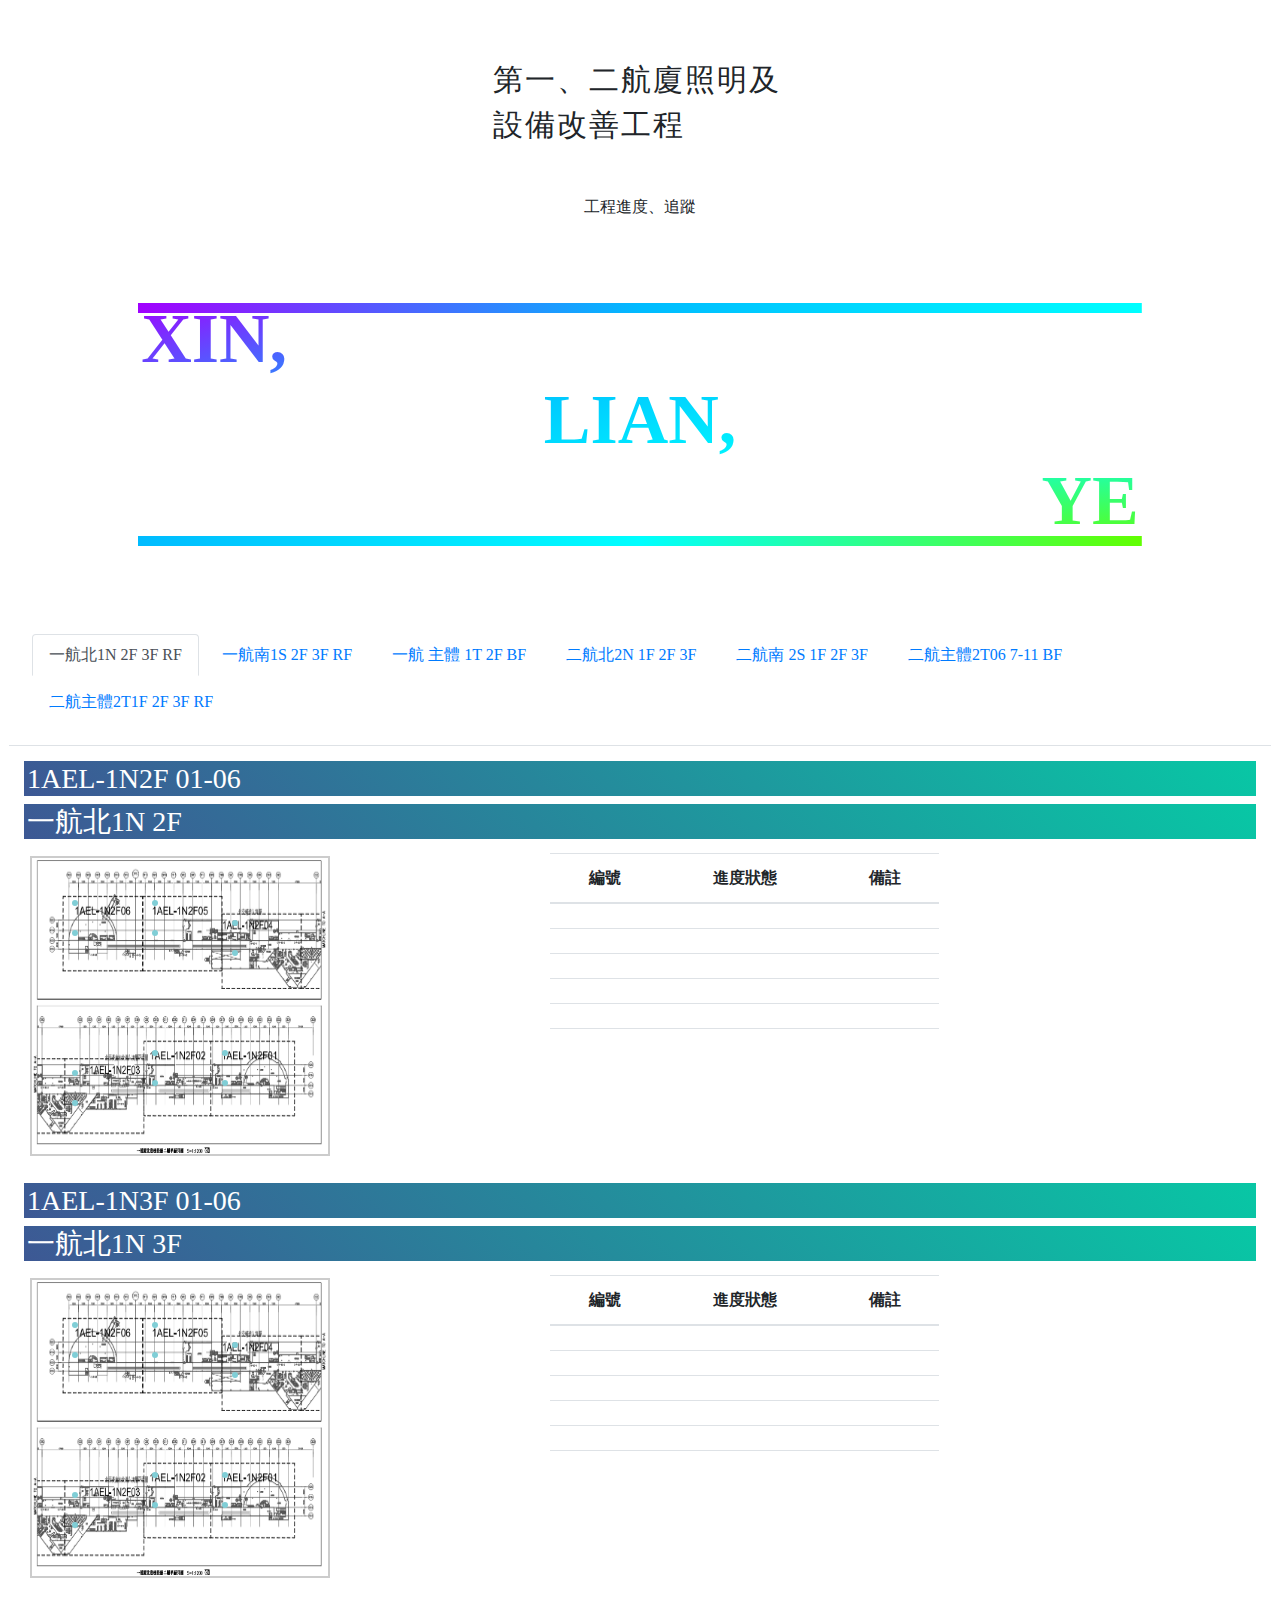
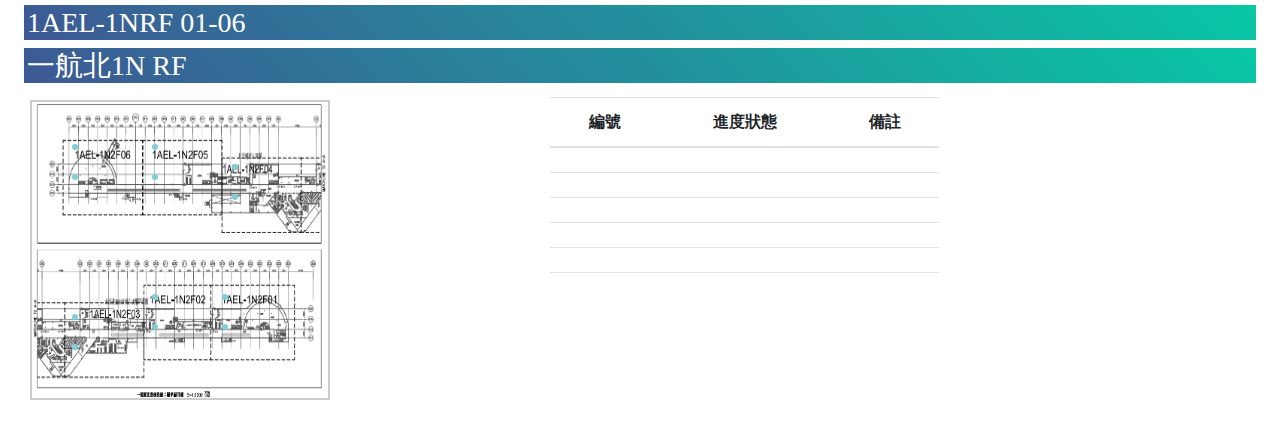
==== commit 0664be7f: "12/1 background color white" ====
--- a/1N.html
+++ b/1N.html
@@ -101,11 +101,7 @@
 		</script>
 
 	 <style>
-		* {margin: 0px;
-			padding: 3px;
 		
-		
-		}
 		/* .text_color , .firPic1_num , .firPic1_sta{
 			color: firebrick;
 		} */
@@ -115,85 +111,63 @@
             left: 210px; 
 			/* background-color: #3fd8114f */
 			/* text-align: center */
-			border-radius: 15px;
-			background-color: #80ced6
-  			/* animation: 2s counterclockwise infinite; */
+			/* animation: 2s counterclockwise infinite; */
         } 
 		.firPic1_sta { 
             position: absolute; 
             top: 230px; 
             left: 210px; 
-			border-radius: 15px;
+		
         } 
 		.firPic2_num { 
             position: absolute; 
 			top: 200px; 
             left: 140px; 
-			border-radius: 15px;
-			background-color: #80ced6
-        } 
+			} 
 		.firPic2_sta { 
             position: absolute; 
             top: 230px; 
             left: 140px; 
-			border-radius: 15px;
-			background-color: #80ced6
         } 
 		.firPic3_num { 
             position: absolute; 
 			top: 220px; 
             left: 60px;
-			border-radius: 15px;
-			background-color: #80ced6
         }
 		.firPic3_sta { 
             position: absolute; 
             top: 250px; 
             left: 60px;
-			border-radius: 15px;
-			background-color: #80ced6
         }  
 		.firPic4_num { 
             position: absolute; 
             top: 70px; 
             left: 220px;
-			border-radius: 15px;
-			background-color: #80ced6
         } 
 		.firPic4_sta { 
             position: absolute; 
             top: 100px; 
             left: 220px;
-			border-radius: 15px;
-			background-color: #80ced6
         } 
 		.firPic5_num { 
             position: absolute; 
             top: 50px; 
             left: 140px; 
-			border-radius: 15px;
-			background-color: #80ced6
         } 
 		.firPic5_sta { 
             position: absolute; 
             top: 80px; 
             left: 140px;
-			border-radius: 15px;
-			background-color: #80ced6
         } 
 		.firPic6_num { 
             position: absolute; 
             top: 50px; 
             left: 60px;
-			border-radius: 15px;
-			background-color: #80ced6
         } 
 		.firPic6_sta { 
             position: absolute; 
             top: 80px; 
             left: 60px;
-			border-radius: 15px;
-			background-color: #80ced6
         }
 		/* <!--圖片2的css--> */
 
@@ -201,87 +175,62 @@
             position: absolute; 
 			top: 200px; 
             left: 210px; 	
-			border-radius: 15px;
-			background-color: #80ced6
 		} 
 		.secPic1_sta { 
             position: absolute; 
             top: 230px; 
             left: 210px; 
-			border-radius: 15px;
 			/* background: #80ced6 */
-
         } 
 		.secPic2_num { 
             position: absolute; 
 			top: 200px; 
             left: 140px; 
-			border-radius: 15px;
-			background-color: #80ced6
-			
         } 
 		.secPic2_sta { 
             position: absolute; 
             top: 230px; 
             left: 140px; 
-			border-radius: 15px;
-			background-color: #80ced6
         } 
 		.secPic3_num { 
             position: absolute; 
 			top: 220px; 
             left: 60px;
-			border-radius: 15px;
-			background-color: #80ced6
         }
 		.secPic3_sta { 
             position: absolute; 
             top: 250px; 
             left: 60px;
-			border-radius: 15px;
-			background-color: #80ced6
         }  
 		.secPic4_num { 
             position: absolute; 
             top: 70px; 
             left: 220px;
-			border-radius: 15px;
-			background-color: #80ced6
         } 
 		.secPic4_sta { 
             position: absolute; 
             top: 100px; 
             left: 220px;
-			border-radius: 15px;
-			background-color: #80ced6
         } 
 		.secPic5_num { 
             position: absolute; 
             top: 50px; 
             left: 140px; 
-			border-radius: 15px;
-			background-color: #80ced6
         } 
 		.secPic5_sta { 
             position: absolute; 
             top: 80px; 
             left: 140px;
-			border-radius: 15px;
-			background-color: #80ced6
         } 
 		.secPic6_num { 
             position: absolute; 
             top: 50px; 
             left: 60px;
-			border-radius: 15px;
-			background-color: #80ced6
         } 
 		.secPic6_sta { 
             position: absolute; 
             top: 80px; 
             left: 60px;
-			border-radius: 15px;
-			background-color: #80ced6
         }
 
 		/* <!--圖片3的css--> */
@@ -289,91 +238,63 @@
             position: absolute; 
 			top: 200px; 
             left: 210px; 	
-			border-radius: 15px;
-			background-color: #80ced6
         } 
 		.thrPic1_sta { 
             position: absolute; 
             top: 230px; 
             left: 210px; 
-			border-radius: 15px;
-			background-color: #80ced6
 			/* background: #80ced6 */
-
         } 
 		.thrPic2_num { 
             position: absolute; 
 			top: 200px; 
             left: 140px; 
-			border-radius: 15px;
-			background-color: #80ced6
-			
         } 
 		.thrPic2_sta { 
             position: absolute; 
             top: 230px; 
             left: 140px; 
-			border-radius: 15px;
-			background-color: #80ced6
         } 
 		.thrPic3_num { 
             position: absolute; 
 			top: 220px; 
             left: 60px;
-			border-radius: 15px;
-			background-color: #80ced6
         }
 		.thrPic3_sta { 
             position: absolute; 
             top: 250px; 
             left: 60px;
-			border-radius: 15px;
-			background-color: #80ced6
         }  
 		.thrPic4_num { 
             position: absolute; 
             top: 70px; 
             left: 220px;
-			border-radius: 15px;
-			background-color: #80ced6
         } 
 		.thrPic4_sta { 
             position: absolute; 
             top: 100px; 
             left: 220px;
-			border-radius: 15px;
-			background-color: #80ced6
         } 
 		.thrPic5_num { 
             position: absolute; 
             top: 50px; 
             left: 140px; 
-			border-radius: 15px;
-			background-color: #80ced6
         } 
 		.thrPic5_sta { 
             position: absolute; 
             top: 80px; 
             left: 140px;
-			border-radius: 15px;
-			background-color: #80ced6
         } 
 		.thrPic6_num { 
             position: absolute; 
             top: 50px; 
             left: 60px;
-			border-radius: 15px;
-			background-color: #80ced6
         } 
 		.thrPic6_sta { 
             position: absolute; 
             top: 80px; 
             left: 60px;
-			border-radius: 15px;
-			background-color: #80ced6
         }
-
-
 
 	</style> 
 
@@ -382,57 +303,73 @@
     <meta name="author" content="LayoutIt!">
 	-->
 
-
-
   </head>
   <body>
 
+	<!-- <div class="row">
+		<div class="col-md-12">
+			<h2 class="text-center" >第一、二航廈照明及設備改善工程</h2>
+			<p class="text-center" >工程進度、追蹤</p> 
+		</div>
+	</div> -->
+
+
 	<div class="row">
-		<div class="col-md-12">
-			<h2 class="text-center"   font-size: 400px>第一、二航廈照明及設備改善工程</h2>
+		<div class="col-md-12" class="text-center" >
+			<div  class="test">第一、二航廈照明及設備改善工程</div>
 			<p class="text-center" >工程進度、追蹤</p> 
 		</div>
 	</div>
-
-
+	
+	<div class="row">
+		<div class="col-md-12" class="text-center" >
+			<div class="box">
+				<div class="overline"></div>
+				<div class="faith">XIN,</div>
+				<div class="hope">LIAN,</div>
+				<div class="love">YE</div>
+				<div class="underline"></div>
+			  </div>
+			
+		</div>
+	</div>
 
 	<div class="row">
 		<div class="col-md-12">
 			<ul class="nav nav-tabs">
 				<li class="nav-item">
-					<a class="nav-link active" href="http://www.ntu.edu.tw"> 一航北1N 2F 3F RF</a>
+					<a class="nav-link active" href="./1N.html"> 一航北1N 2F 3F RF</a>
 				</li>
 				<li class="nav-item">
-					<a class="nav-link" href="http://yahoo.com">一航南1S 2F 3F RF</a>
+					<a class="nav-link" href="./1S.html">一航南1S 2F 3F RF</a>
 				</li>
 				<li class="nav-item">
-					<a class="nav-link " href="http://apple.com">一航主體1T2F B</a>
+					<a class="nav-link " href="./1T.html">一航 主體 1T 2F BF</a>
 				</li>
 				<li class="nav-item">
-					<a class="nav-link " href="http://apple.com">二航北2N 1F 2F 3F</a>
+					<a class="nav-link " href="./index.html">二航北2N 1F 2F 3F</a>
 				</li>
 				<li class="nav-item">
-					<a class="nav-link " href="http://apple.com">二航南2S 1F 2F 3F</a>
+					<a class="nav-link " href="./2S.html">二航南 2S 1F 2F 3F</a>
 				</li>
 				<li class="nav-item">
-					<a class="nav-link " href="http://apple.com">二航主體2T06 7-11 B </a>
+					<a class="nav-link " href="./2T.html">二航主體2T06 7-11 BF </a>
 				</li>
 				<li class="nav-item">
-					<a class="nav-link " href="http://apple.com">二航主體2T1F 2F 3F RF </a>
+					<a class="nav-link " href="./2TT.html">二航主體2T1F 2F 3F RF </a>
 				</li>
 				
 			</ul>
 		</div>
 	</div>
-
 <!--圖片一-->
 			<div class="container-fluid">
 				<div class="row">
 					<div class="col-md-12">
-						<h3 style="color: salmon; background-color: rgba(135, 207, 235, 0.438);; text-align: center;" >
+						<h3  >
 							1AEL-1N2F 01-06     
 						</h3>
-						<h3 style="color: salmon; background-color: rgba(135, 207, 235, 0.438);; text-align: center;" >
+						<h3 >
 							       一航北1N 2F
 						</h3>
 						<div class="row">
@@ -512,10 +449,10 @@
 			<div class="container-fluid">
 				<div class="row">
 					<div class="col-md-12">
-						<h3 style="color: salmon; background-color: rgba(135, 207, 235, 0.438);  text-align: center;" >
+						<h3  >
 							1AEL-1N3F 01-06
 						</h3>
-						<h3 style="color: salmon; background-color: rgba(135, 207, 235, 0.438);  text-align: center;" >
+						<h3  >
 							一航北1N 3F
 						</h3>
 						<div class="row">
@@ -597,10 +534,10 @@
 			<div class="container-fluid">
 				<div class="row">
 					<div class="col-md-12">
-						<h3 style="color: salmon; background-color: rgba(135, 207, 235, 0.438);  text-align: center;" >
+						<h3>
 							1AEL-1NRF 01-06 
 						</h3>
-						<h3 style="color: salmon; background-color: rgba(135, 207, 235, 0.438);  text-align: center;" >
+						<h3  >
 							一航北1N  RF
 						</h3>
 						<div class="row">
--- a/css/style.css
+++ b/css/style.css
@@ -1,3 +1,215 @@
-body{
+ body{
   font-family: '微軟正黑體';
-}+} 
+
+
+   * { margin: 0px;
+  padding: 3px;
+  
+  }   
+  
+  /* .container {
+    width: 375px;
+    margin: 0 auto;
+  } */
+  
+/* 
+  head {
+    display: flex;
+    align-items: center;
+    background: linear-gradient(45deg, #3d5894,#08c7a5);
+    height: 50px;
+    
+} */
+  
+  
+  div.test {
+    display: flex;
+    align-items: center;
+    justify-content: center;
+    position: relative;
+    margin: 15px auto;
+    width: 300px;
+    height: 150px;
+    background: white;
+    border-radius: 35px;
+    font-family: 'Montserrat', sans-serif;
+    font-size: 30px;
+    font-weight: lighter;
+    letter-spacing: 2px;
+    transition: 1s box-shadow;
+  }
+
+div.test:hover {
+  box-shadow: 0 5px 35px 0px rgba(0,0,0,.1);
+}
+
+div.test:hover::before, div.test:hover::after {
+  display: block;
+  content: '';
+  position: absolute;
+  width: 300px;
+  height: 150px;
+  background: #FDA8CF;
+  border-radius: 35px;
+  z-index: -1;
+  animation: 1s clockwise infinite;
+}
+
+div.test:hover:after {
+background: #F3CE5E;
+animation: 2s counterclockwise infinite;
+}
+
+@keyframes clockwise {
+    0% {
+      top: -5px;
+      left: 0;
+    }
+    12% {
+      top: -2px;
+      left: 2px;
+    }
+    25% {
+      top: 0;
+      left: 5px;    
+    }
+    37% {
+      top: 2px;
+      left: 2px;
+    }
+    50% {
+      top: 5px;
+      left: 0;    
+    }
+    62% {
+      top: 2px;
+      left: -2px;
+    }
+    75% {
+      top: 0;
+      left: -5px;
+    }
+    87% {
+      top: -2px;
+      left: -2px;
+    }
+    100% {
+      top: -5px;
+      left: 0;    
+    }
+}
+
+@keyframes counterclockwise {
+    0% {
+      top: -5px;
+      right: 0;
+    }
+    12% {
+      top: -2px;
+      right: 2px;
+    }
+    25% {
+      top: 0;
+      right: 5px;    
+    }
+    37% {
+      top: 2px;
+      right: 2px;
+    }
+    50% {
+      top: 5px;
+      right: 0;    
+    }
+    62% {
+      top: 2px;
+      right: -2px;
+    }
+    75% {
+      top: 0;
+      right: -5px;
+    }
+    87% {
+      top: -2px;
+      right: -2px;
+    }
+    100% {
+      top: -5px;
+      right: 0;    
+    }
+} 
+ h3 {
+    color: white;
+   /* background-color: rgba(135, 207, 235, 0.438); */ 
+  
+    text-align: center;
+    display: flex;
+    align-items: center;
+    background: linear-gradient(45deg, #3d5894,#08c7a5);
+    height: 35px;
+
+}
+h6 {
+  border-radius: 15px;
+  background-color: #80ced6;
+  
+}
+.nav-tabs{
+padding: 20px;
+}
+
+
+
+@import url("https://fonts.googleapis.com/css2?family=Amaranth:wght@400;700&display=swap");
+
+/* html,
+body {
+  height: 100%;
+}
+body {
+  margin: 0;
+  font-family: "Amaranth";
+  background: #3a32a2;
+} */
+.box {
+  width: 80%;
+  margin: 50px auto;
+  font-weight: bold;
+  font-size: 70px;
+  color: transparent;
+  background-image: url("https://lh3.googleusercontent.com/[base64]w834-h625-no?authuser=0"),
+    radial-gradient(at bottom right, #62ff00, #00ffff, #00bbff, #a200ff);
+  background-blend-mode: lighten;
+  background-clip: text;
+  -webkit-background-clip: text;
+  -moz-background-clip: text;
+}
+.faith {
+  margin: -30px 0;
+}
+.hope {
+  text-align: center;
+  margin-bottom: -30px;
+}
+.love {
+  text-align: right;
+  margin-bottom: -20px;
+}
+.underline {
+  width: 100%;
+  height: 10px;
+  background-image: url("https://lh3.googleusercontent.com/[base64]w834-h625-no?authuser=0"),
+    radial-gradient(circle at top right, #62ff00, #00ffff, #00bbff);
+  background-blend-mode: lighten;
+  background-position: bottom center;
+}
+.overline {
+  width: 100%;
+  height: 10px;
+  background-image: url("https://lh3.googleusercontent.com/[base64]w834-h625-no?authuser=0"),
+    radial-gradient(circle at top left, #a200ff, #00bbff, #00ffff);
+  background-blend-mode: lighten;
+  background-position: top center;
+}
+
+
